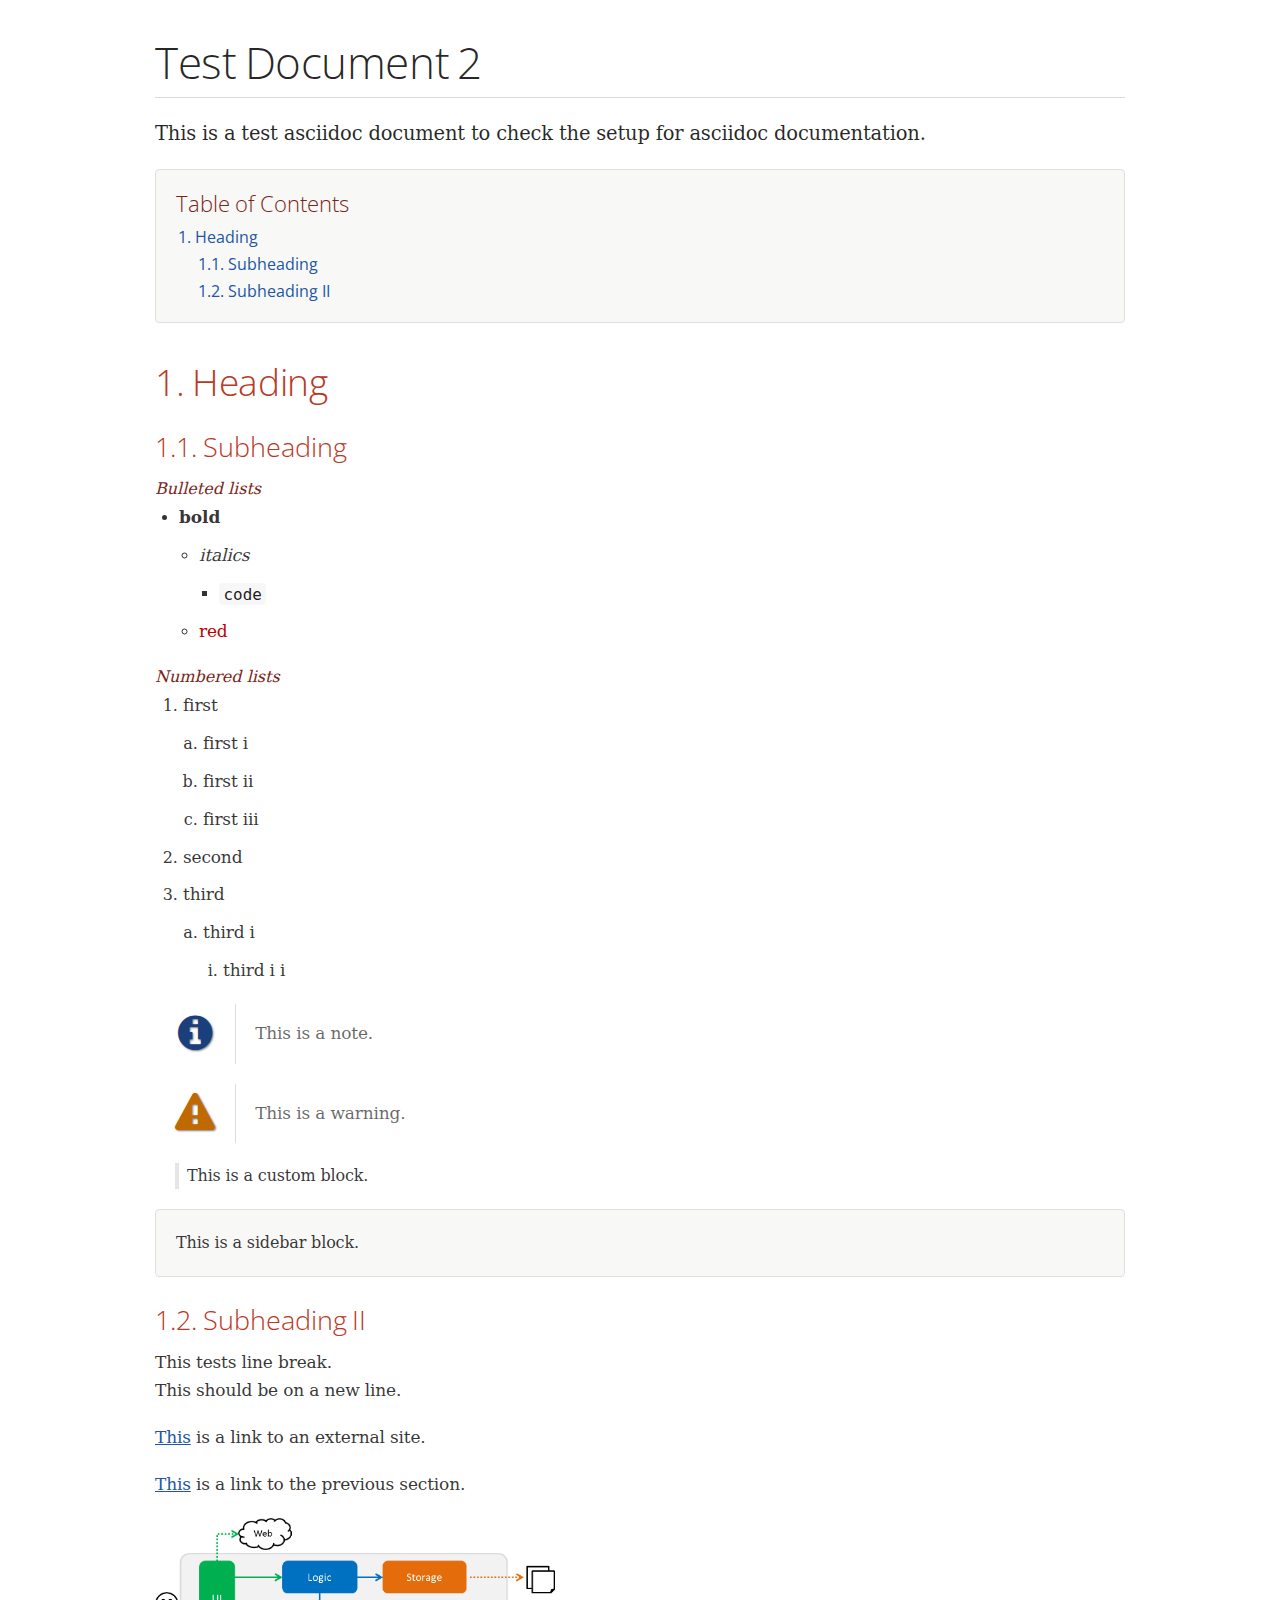
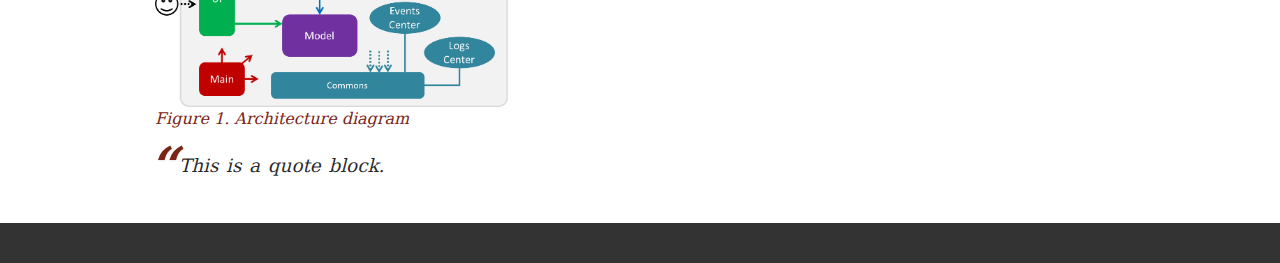
==== TestDocument.html @ f7deec2a "Rebuild pages at 2dc0fb2df75b0120df78136a1bb3f469ab002e06" ====
<!DOCTYPE html>
<html lang="en">
<head>
<meta charset="UTF-8">
<!--[if IE]><meta http-equiv="X-UA-Compatible" content="IE=edge"><![endif]-->
<meta name="viewport" content="width=device-width, initial-scale=1.0">
<meta name="generator" content="Asciidoctor 1.5.3">
<title>Test Document 2</title>
<link rel="stylesheet" href="stylesheets/gh-pages.css">
<link rel="stylesheet" href="https://cdnjs.cloudflare.com/ajax/libs/font-awesome/4.4.0/css/font-awesome.min.css">
<link rel="stylesheet" href="stylesheets/coderay-asciidoctor.css">
</head>
<body class="article">
<div id="header">
<h1>Test Document 2</h1>
</div>
<div id="content">
<div id="preamble">
<div class="sectionbody">
<div class="paragraph">
<p>This is a test asciidoc document to check the setup for asciidoc documentation.</p>
</div>
</div>
<div id="toc" class="toc">
<div id="toctitle">Table of Contents</div>
<ul class="sectlevel1">
<li><a href="#heading">1. Heading</a>
<ul class="sectlevel2">
<li><a href="#subheading">1.1. Subheading</a></li>
<li><a href="#subheading_ii">1.2. Subheading II</a></li>
</ul>
</li>
</ul>
</div>
</div>
<div class="sect1">
<h2 id="heading"><a class="link" href="#heading">1. Heading</a></h2>
<div class="sectionbody">
<div class="sect2">
<h3 id="subheading"><a class="link" href="#subheading">1.1. Subheading</a></h3>
<div class="ulist">
<div class="title">Bulleted lists</div>
<ul>
<li>
<p><strong>bold</strong></p>
<div class="ulist">
<ul>
<li>
<p><em>italics</em></p>
<div class="ulist">
<ul>
<li>
<p><code>code</code></p>
</li>
</ul>
</div>
</li>
<li>
<p><span class="red">red</span></p>
</li>
</ul>
</div>
</li>
</ul>
</div>
<div class="olist arabic">
<div class="title">Numbered lists</div>
<ol class="arabic">
<li>
<p>first</p>
<div class="olist loweralpha">
<ol class="loweralpha" type="a">
<li>
<p>first i</p>
</li>
<li>
<p>first ii</p>
</li>
<li>
<p>first iii</p>
</li>
</ol>
</div>
</li>
<li>
<p>second</p>
</li>
<li>
<p>third</p>
<div class="olist loweralpha">
<ol class="loweralpha" type="a">
<li>
<p>third i</p>
<div class="olist lowerroman">
<ol class="lowerroman" type="i">
<li>
<p>third i i</p>
</li>
</ol>
</div>
</li>
</ol>
</div>
</li>
</ol>
</div>
<div class="admonitionblock note">
<table>
<tr>
<td class="icon">
<i class="fa icon-note" title="Note"></i>
</td>
<td class="content">
<div class="paragraph">
<p>This is a note.</p>
</div>
</td>
</tr>
</table>
</div>
<div class="admonitionblock warning">
<table>
<tr>
<td class="icon">
<i class="fa icon-warning" title="Warning"></i>
</td>
<td class="content">
<div class="paragraph">
<p>This is a warning.</p>
</div>
</td>
</tr>
</table>
</div>
<div class="sidebarblock details">
<div class="content">
<div class="paragraph">
<p>This is a custom block.</p>
</div>
</div>
</div>
<div class="sidebarblock">
<div class="content">
<div class="paragraph">
<p>This is a sidebar block.</p>
</div>
</div>
</div>
</div>
<div class="sect2">
<h3 id="subheading_ii"><a class="link" href="#subheading_ii">1.2. Subheading II</a></h3>
<div class="paragraph">
<p>This tests line break.<br>
This should be on a new line.</p>
</div>
<div class="paragraph">
<p><a href="http://google.com">This</a> is a link to an external site.</p>
</div>
<div class="paragraph">
<p><a href="#subheading">This</a> is a link to the previous section.</p>
</div>
<div class="imageblock">
<div class="content">
<img src="images/Architecture.png" alt="Architecture" width="400">
</div>
<div class="title">Figure 1. Architecture diagram</div>
</div>
<div class="quoteblock">
<blockquote>
<div class="paragraph">
<p>This is a quote block.</p>
</div>
</blockquote>
</div>
</div>
</div>
</div>
</div>
<div id="footer">
<div id="footer-text">
</div>
</div>
</body>
</html>
---- stylesheets/gh-pages.css ----
@import url(https://fonts.googleapis.com/css?family=Montserrat|Open+Sans);
@import "asciidoctor.css"; /* Default asciidoc style framework - important */

/* Custom block: details */

.sidebarblock.details > .content {
    border-left: .25rem solid rgba(0, 0, 0, 0.1);
}

.sidebarblock.details > .content {
    padding-left: .5rem
}

.sidebarblock.details {
    background-color: transparent;
    border: none;
    padding-bottom: 0;
    padding-top: 0;
}
---- stylesheets/coderay-asciidoctor.css ----
/* Stylesheet for CodeRay to match GitHub theme | MIT License | http://foundation.zurb.com */
/*pre.CodeRay {background-color:#f7f7f8;}*/
.CodeRay .line-numbers{border-right:1px solid #d8d8d8;padding:0 0.5em 0 .25em}
.CodeRay span.line-numbers{display:inline-block;margin-right:.5em;color:rgba(0,0,0,.3)}
.CodeRay .line-numbers strong{color:rgba(0,0,0,.4)}
table.CodeRay{border-collapse:separate;border-spacing:0;margin-bottom:0;border:0;background:none}
table.CodeRay td{vertical-align: top;line-height:1.45}
table.CodeRay td.line-numbers{text-align:right}
table.CodeRay td.line-numbers>pre{padding:0;color:rgba(0,0,0,.3)}
table.CodeRay td.code{padding:0 0 0 .5em}
table.CodeRay td.code>pre{padding:0}
.CodeRay .debug{color:#fff !important;background:#000080 !important}
.CodeRay .annotation{color:#007}
.CodeRay .attribute-name{color:#000080}
.CodeRay .attribute-value{color:#700}
.CodeRay .binary{color:#509}
.CodeRay .comment{color:#998;font-style:italic}
.CodeRay .char{color:#04d}
.CodeRay .char .content{color:#04d}
.CodeRay .char .delimiter{color:#039}
.CodeRay .class{color:#458;font-weight:bold}
.CodeRay .complex{color:#a08}
.CodeRay .constant,.CodeRay .predefined-constant{color:#008080}
.CodeRay .color{color:#099}
.CodeRay .class-variable{color:#369}
.CodeRay .decorator{color:#b0b}
.CodeRay .definition{color:#099}
.CodeRay .delimiter{color:#000}
.CodeRay .doc{color:#970}
.CodeRay .doctype{color:#34b}
.CodeRay .doc-string{color:#d42}
.CodeRay .escape{color:#666}
.CodeRay .entity{color:#800}
.CodeRay .error{color:#808}
.CodeRay .exception{color:inherit}
.CodeRay .filename{color:#099}
.CodeRay .function{color:#900;font-weight:bold}
.CodeRay .global-variable{color:#008080}
.CodeRay .hex{color:#058}
.CodeRay .integer,.CodeRay .float{color:#099}
.CodeRay .include{color:#555}
.CodeRay .inline{color:#000}
.CodeRay .inline .inline{background:#ccc}
.CodeRay .inline .inline .inline{background:#bbb}
.CodeRay .inline .inline-delimiter{color:#d14}
.CodeRay .inline-delimiter{color:#d14}
.CodeRay .important{color:#555;font-weight:bold}
.CodeRay .interpreted{color:#b2b}
.CodeRay .instance-variable{color:#008080}
.CodeRay .label{color:#970}
.CodeRay .local-variable{color:#963}
.CodeRay .octal{color:#40e}
.CodeRay .predefined{color:#369}
.CodeRay .preprocessor{color:#579}
.CodeRay .pseudo-class{color:#555}
.CodeRay .directive{font-weight:bold}
.CodeRay .type{font-weight:bold}
.CodeRay .predefined-type{color:inherit}
.CodeRay .reserved,.CodeRay .keyword {color:#000;font-weight:bold}
.CodeRay .key{color:#808}
.CodeRay .key .delimiter{color:#606}
.CodeRay .key .char{color:#80f}
.CodeRay .value{color:#088}
.CodeRay .regexp .delimiter{color:#808}
.CodeRay .regexp .content{color:#808}
.CodeRay .regexp .modifier{color:#808}
.CodeRay .regexp .char{color:#d14}
.CodeRay .regexp .function{color:#404;font-weight:bold}
.CodeRay .string{color:#d20}
.CodeRay .string .string .string{background:#ffd0d0}
.CodeRay .string .content{color:#d14}
.CodeRay .string .char{color:#d14}
.CodeRay .string .delimiter{color:#d14}
.CodeRay .shell{color:#d14}
.CodeRay .shell .delimiter{color:#d14}
.CodeRay .symbol{color:#990073}
.CodeRay .symbol .content{color:#a60}
.CodeRay .symbol .delimiter{color:#630}
.CodeRay .tag{color:#008080}
.CodeRay .tag-special{color:#d70}
.CodeRay .variable{color:#036}
.CodeRay .insert{background:#afa}
.CodeRay .delete{background:#faa}
.CodeRay .change{color:#aaf;background:#007}
.CodeRay .head{color:#f8f;background:#505}
.CodeRay .insert .insert{color:#080}
.CodeRay .delete .delete{color:#800}
.CodeRay .change .change{color:#66f}
.CodeRay .head .head{color:#f4f}
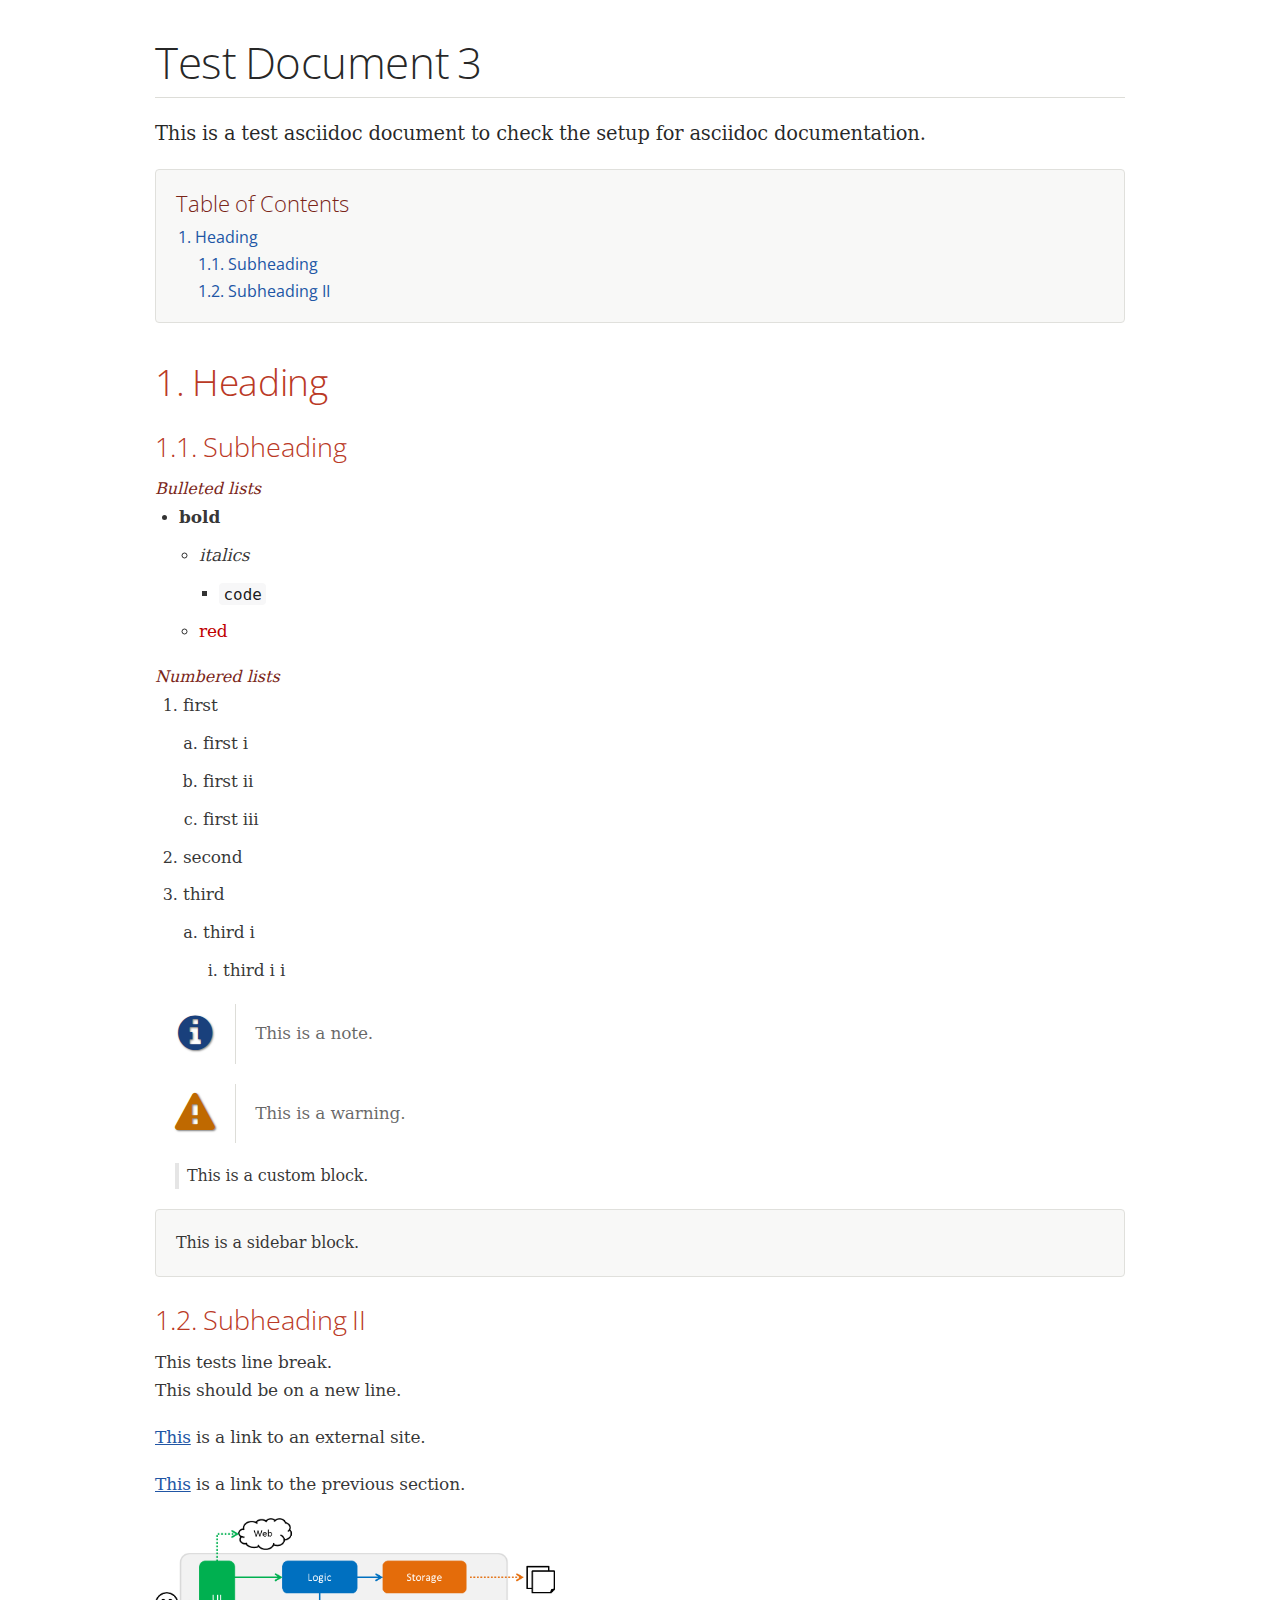
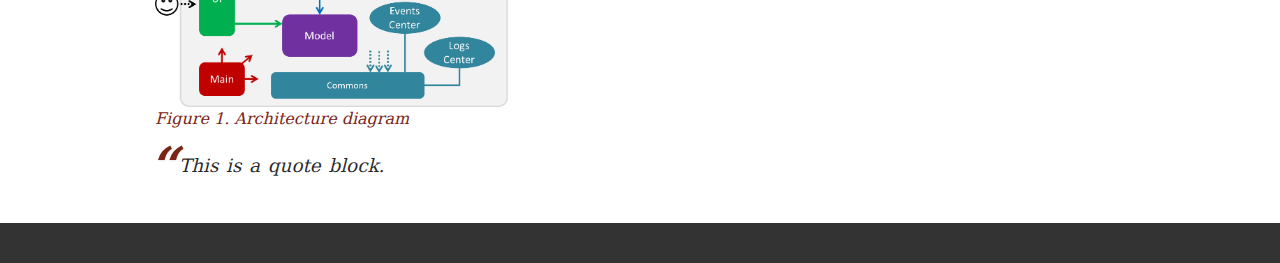
==== commit feeba493: "Rebuild pages at 5c511f67a6291ce3921eb51cc81edd79c6c37061" ====
--- a/TestDocument.html
+++ b/TestDocument.html
@@ -5,14 +5,14 @@
 <!--[if IE]><meta http-equiv="X-UA-Compatible" content="IE=edge"><![endif]-->
 <meta name="viewport" content="width=device-width, initial-scale=1.0">
 <meta name="generator" content="Asciidoctor 1.5.3">
-<title>Test Document 2</title>
+<title>Test Document 3</title>
 <link rel="stylesheet" href="stylesheets/gh-pages.css">
 <link rel="stylesheet" href="https://cdnjs.cloudflare.com/ajax/libs/font-awesome/4.4.0/css/font-awesome.min.css">
 <link rel="stylesheet" href="stylesheets/coderay-asciidoctor.css">
 </head>
 <body class="article">
 <div id="header">
-<h1>Test Document 2</h1>
+<h1>Test Document 3</h1>
 </div>
 <div id="content">
 <div id="preamble">
